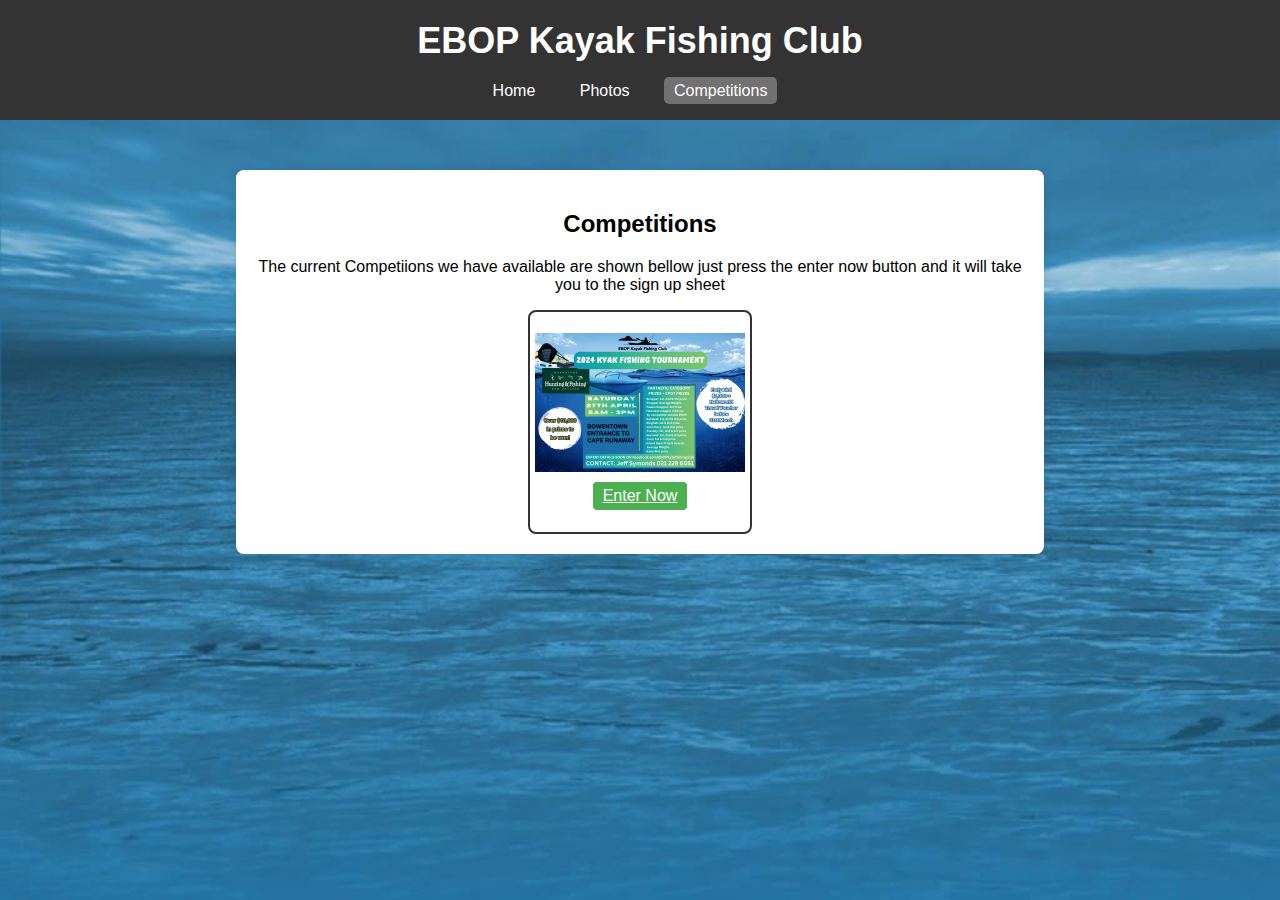
==== Competitions.html @ 6708f4ef "Upload Created Website" ====
<!DOCTYPE html>
<html lang="en">
<head>
    <meta charset="UTF-8">
    <meta name="viewport" content="width=device-width, initial-scale=1.0">
    <title>Competitions - EBOP Kayak Fishing Club</title>
    <link rel="stylesheet" href="style.css">
</head>
<body>
    <header>
        <h1>EBOP Kayak Fishing Club</h1>
        <nav>
            <ul>
                <li><a href="index.html">Home</a></li>
                <li><a href="photos.html">Photos</a></li>
                <li><a href=".html" class="active">Competitions</a></li>
            </ul>
        </nav>
    </header>
    
    <div class="container">
        <h2>Competitions</h2>
        <p>The current Competiions we have available are shown bellow just press the enter now button and it will take you to the sign up sheet</p>
        <div class="competition">
            <div class="competition-box">
                <img src="2024Poster2.png" alt="Competition 1">
                <a href="https://forms.gle/Cw13EgtNXAEakBtA6" class="enter-button" target="_blank">Enter Now</a>
            </div>
        </div>
    </div>
</body>
</html>
---- style.css ----
body {
    font-family: Arial, sans-serif;
    background-color: #f4f4f4;
    margin: 0;
    padding: 0;
}

.container {
    text-align: center;
}

/* Header styles */
header {
    background-color: #333;
    color: #fff;
    padding: 20px 0; /* Increase top and bottom padding */
    text-align: center;
}

header h1 {
    margin: 0;
    font-size: 36px; /* Increase font size */
}

nav {
    margin-top: 20px; /* Add margin to push nav bar down */
}

nav ul {
    list-style-type: none;
    margin: 0;
    padding: 0;
}

nav ul li {
    display: inline;
    margin-right: 20px;
}

nav ul li a {
    color: #fff;
    text-decoration: none;
    padding: 5px 10px;
    border-radius: 5px;
}

nav ul li a:hover {
    background-color: #555;
}


body {
    font-family: Arial, sans-serif;
    margin: 0;
    padding: 0;
    /* Change background to an image */
    background-image: url('ocean.jpeg');
    /* Set background size and repeat properties */
    background-size: cover; /* Adjusts the background image to cover the entire viewport */
    background-repeat: no-repeat; /* Prevents the background image from repeating */
}
/* Center the competition grid */
.competition {
    display: grid;
    grid-template-columns: repeat(auto-fit, minmax(200px, 1fr));
    gap: 20px;
    justify-items: center;
}

/* Style for each competition box */
.competition-box {
    width: 200px;
    height: 200px;
    padding: 10px;
    border: 2px solid #333;
    border-radius: 8px;
    text-align: center;
    display: flex;
    flex-direction: column;
    justify-content: center;
    align-items: center;
}

/* Style for the enter button */
.enter-button {
    margin-top: 10px;
    padding: 5px 10px;
    background-color: #4CAF50;
    color: white;
    border: none;
    border-radius: 4px;
    cursor: pointer;
    transition: background-color 0.3s;
}

.enter-button:hover {
    background-color: #45a049;
}


.container {
    width: 60%;
    margin: 50px auto;
    background-color: #fff;
    padding: 20px;
    border-radius: 8px;
    box-shadow: 0 0 10px rgba(0, 0, 0, 0.1);
}

.container h1 {
    text-align: center;
}

.container p {
    text-align: center;
}

form {
    max-width: 500px;
    margin: 0 auto;
}

form label {
    display: block;
    margin-bottom: 5px;
}

form input[type="text"],
form input[type="email"],
form textarea {
    width: calc(100% - 10px);
    padding: 8px;
    margin-bottom: 15px;
    border: 1px solid #ccc;
    border-radius: 4px;
}

form textarea {
    resize: vertical;
}

form input[type="submit"] {
    width: 100%;
    padding: 10px;
    border: none;
    background-color: #4CAF50;
    color: white;
    border-radius: 4px;
    cursor: pointer;
    font-size: 16px;
}

form input[type="submit"]:hover {
    background-color: #45a049;
}
/* Slideshow container */
.slideshow-container {
    max-width: 1000px;
    position: relative;
    margin: auto;
}

/* Hide the images by default */
.mySlides {
    display: none;
}

/* Navigation buttons */
.prev, .next {
    cursor: pointer;
    position: absolute;
    top: 50%;
    width: auto;
    padding: 16px;
    margin-top: -22px;
    color: white;
    font-weight: bold;
    font-size: 18px;
    transition: 0.6s ease;
    border-radius: 0 3px 3px 0;
}
.box {
    width: calc(25% - 20px);
    margin-bottom: 20px;
    text-align: center;
}

.box img {
    width: 100%;
    border-radius: 8px;
}

.enter-btn {
    background-color: #4CAF50;
    color: white;
    padding: 10px 20px;
    border: none;
    border-radius: 4px;
    cursor: pointer;
    font-size: 16px;
}

.enter-btn:hover {
    background-color: #45a049;
}
.next {
    right: 0;
    border-radius: 3px 0 0 3px;
}

.prev:hover, .next:hover {
    background-color: rgba(0,0,0,0.8);
}

/* Button styling */
.button {
    display: inline-block;
    background-color: #4CAF50;
    color: white;
    padding: 10px 20px;
    text-align: center;
    text-decoration: none;
    border-radius: 4px;
    margin: 10px;
    cursor: pointer;
    transition: background-color 0.3s;
}

.button:hover {
    background-color: #45a049;
}

/* Dot indicators */
.dot {
    cursor: pointer;
    height: 15px;
    width: 15px;
    margin: 0 2px;
    background-color: #bbb;
    border-radius: 50%;
    display: inline-block;
    transition: background-color 0.6s ease;
}

.active, .dot:hover {
    background-color: #717171;
}
.latest-tournament-box {
    border: 1px solid #ccc;
    padding: 20px;
    margin-top: 20px;
    text-align: center;
    background-color: #fff; /* Set background color */
    border-radius: 8px; /* Add border radius */
    box-shadow: 0 0 10px rgba(0, 0, 0, 0.1); /* Add box shadow */
}

.latest-tournament-box p {
    margin-bottom: 10px;
}

.button {
    display: inline-block;
    background-color: #4CAF50;
    color: white;
    padding: 10px 20px;
    text-align: center;
    text-decoration: none;
    border-radius: 4px;
    margin: 10px;
    cursor: pointer;
    transition: background-color 0.3s;
}

.button:hover {
    background-color: #45a049;
}
.photo-gallery {
    display: grid;
    grid-template-columns: repeat(auto-fill, minmax(200px, 1fr));
    gap: 20px;
}

.photo-item {
    overflow: hidden;
}

.photo-item img {
    width: 100%;
    height: auto;
    transition: transform 0.3s ease;
}

/* Add hover effect to the images */
.photo-item img:hover {
    transform: scale(1.1); /* Increase size on hover */
}

/* Add this CSS for the modal */
.modal {
    display: none;
    position: fixed;
    z-index: 1;
    padding-top: 50px;
    left: 0;
    top: 0;
    width: 100%;
    height: 100%;
    overflow: auto;
    background-color: rgba(0,0,0,0.9);
}

.modal-content {
    margin: auto;
    display: block;
    max-width: 80%;
    max-height: 80%;
}

.close {
    color: #fff;
    position: absolute;
    top: 10px;
    right: 25px;
    font-size: 35px;
    font-weight: bold;
    transition: 0.3s;
    cursor: pointer;
}

.close:hover,
.close:focus {
    color: #999;
    text-decoration: none;
    cursor: pointer;
}
/* CSS for navigation buttons */
.prev,
.next {
    cursor: pointer;
    background-color: #f4f4f4; /* Background color of the buttons */
    color: #333; /* Default text color */
    padding: 10px 15px;
    border: none;
    border-radius: 4px;
    transition: background-color 0.3s, color 0.3s; /* Add transition for smooth color change */
}

.prev:hover,
.next:hover {
    background-color: #333; /* Change background color on hover */
    color: #fff; /* Change text color on hover */
}
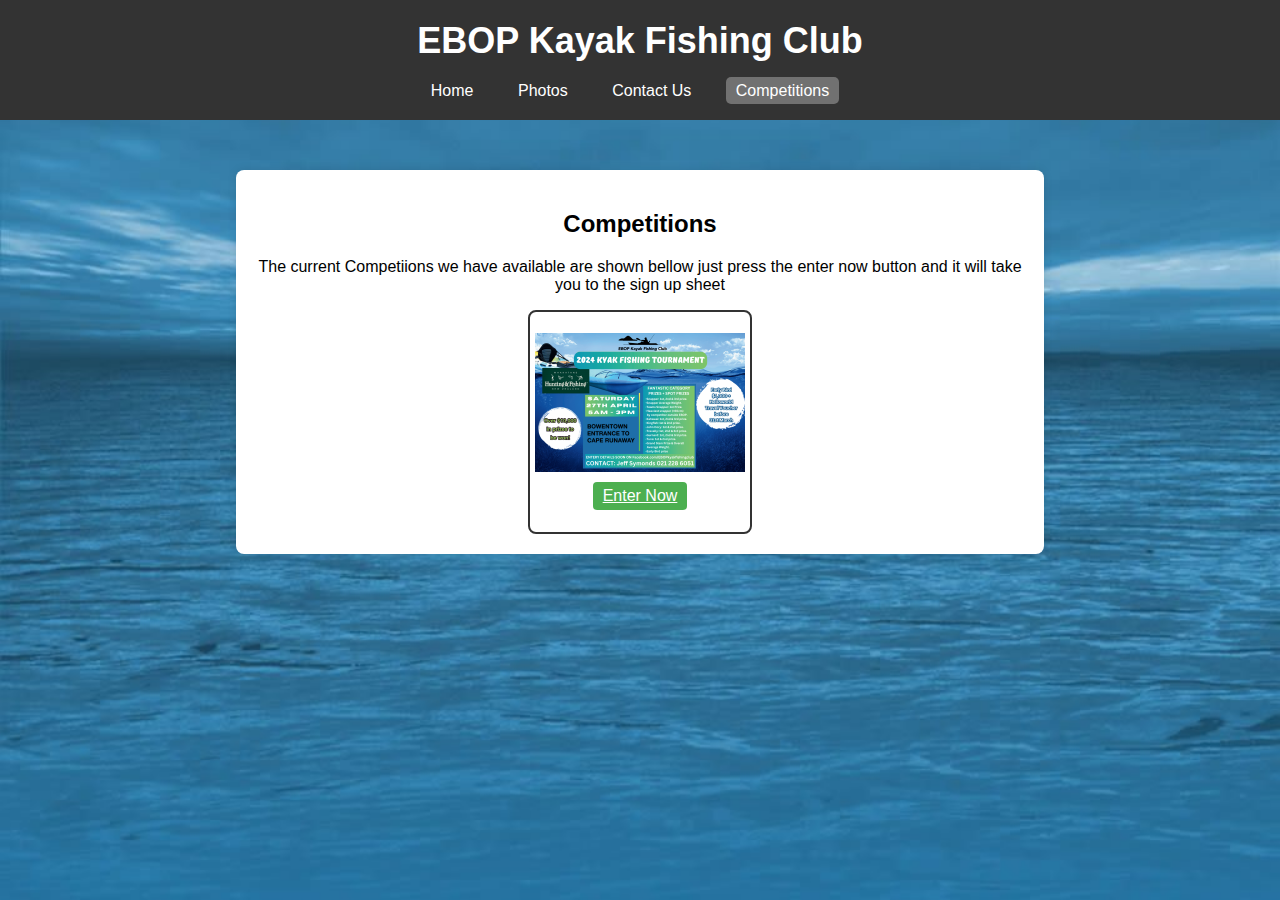
==== commit 547b79d4: "Update Competitions.html" ====
--- a/Competitions.html
+++ b/Competitions.html
@@ -13,7 +13,8 @@
             <ul>
                 <li><a href="index.html">Home</a></li>
                 <li><a href="photos.html">Photos</a></li>
-                <li><a href=".html" class="active">Competitions</a></li>
+                <li><a href="contact.html">Contact Us</a></li>
+                <li><a href="Competitions.html" class="active">Competitions</a></li>
             </ul>
         </nav>
     </header>
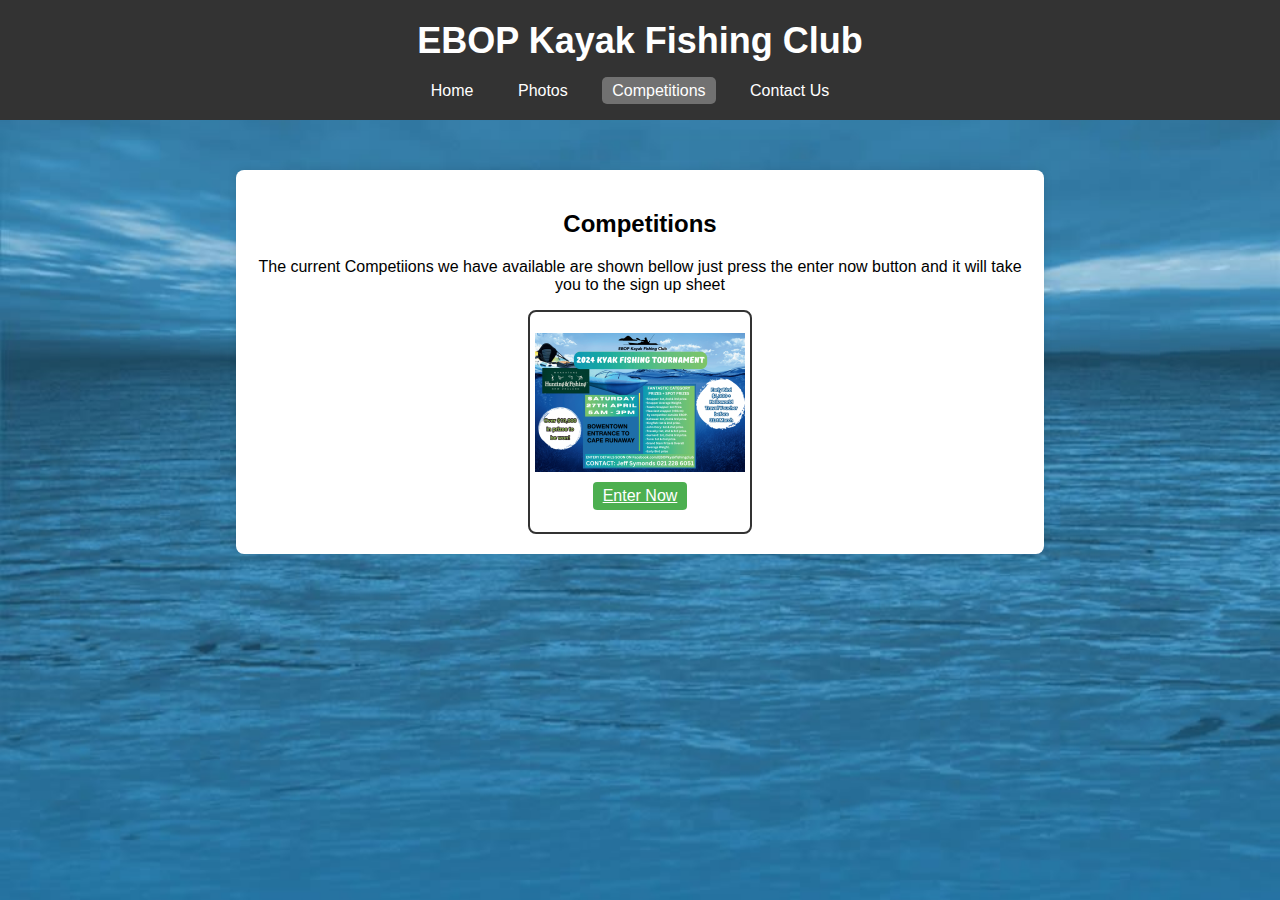
==== commit da768016: "Update Competitions.html" ====
--- a/Competitions.html
+++ b/Competitions.html
@@ -12,9 +12,9 @@
         <nav>
             <ul>
                 <li><a href="index.html">Home</a></li>
-                <li><a href="photos.html">Photos</a></li>
+                <li><a href="photos.html">Photos</a></li> 
+                <li><a href="Competitions.html" class="active">Competitions</a></li>
                 <li><a href="contact.html">Contact Us</a></li>
-                <li><a href="Competitions.html" class="active">Competitions</a></li>
             </ul>
         </nav>
     </header>
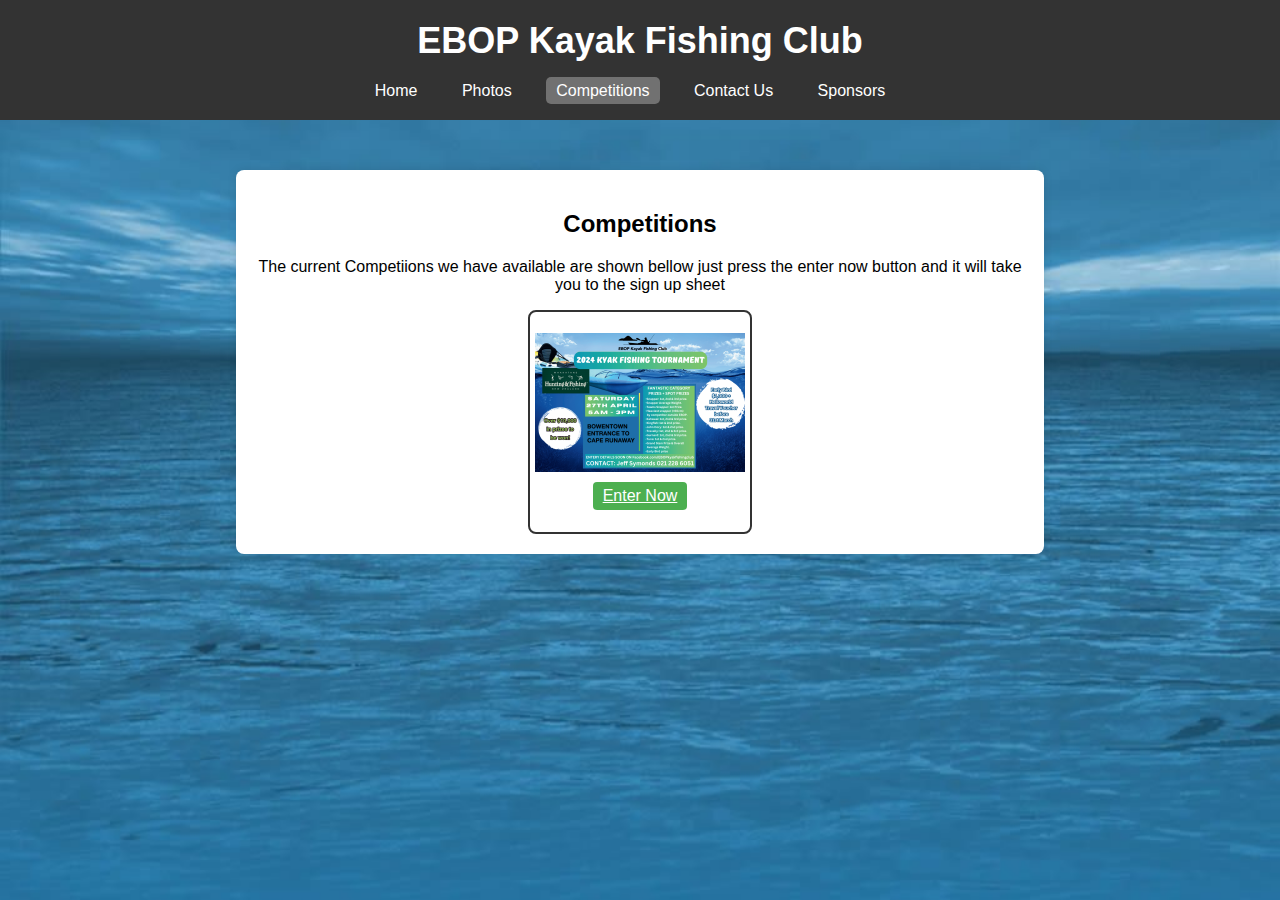
==== commit 3e69b30d: "adding the sponsors link" ====
--- a/Competitions.html
+++ b/Competitions.html
@@ -15,6 +15,7 @@
                 <li><a href="photos.html">Photos</a></li> 
                 <li><a href="Competitions.html" class="active">Competitions</a></li>
                 <li><a href="contact.html">Contact Us</a></li>
+                <li><a href="Sponsors.html">Sponsors</a></li>
             </ul>
         </nav>
     </header>
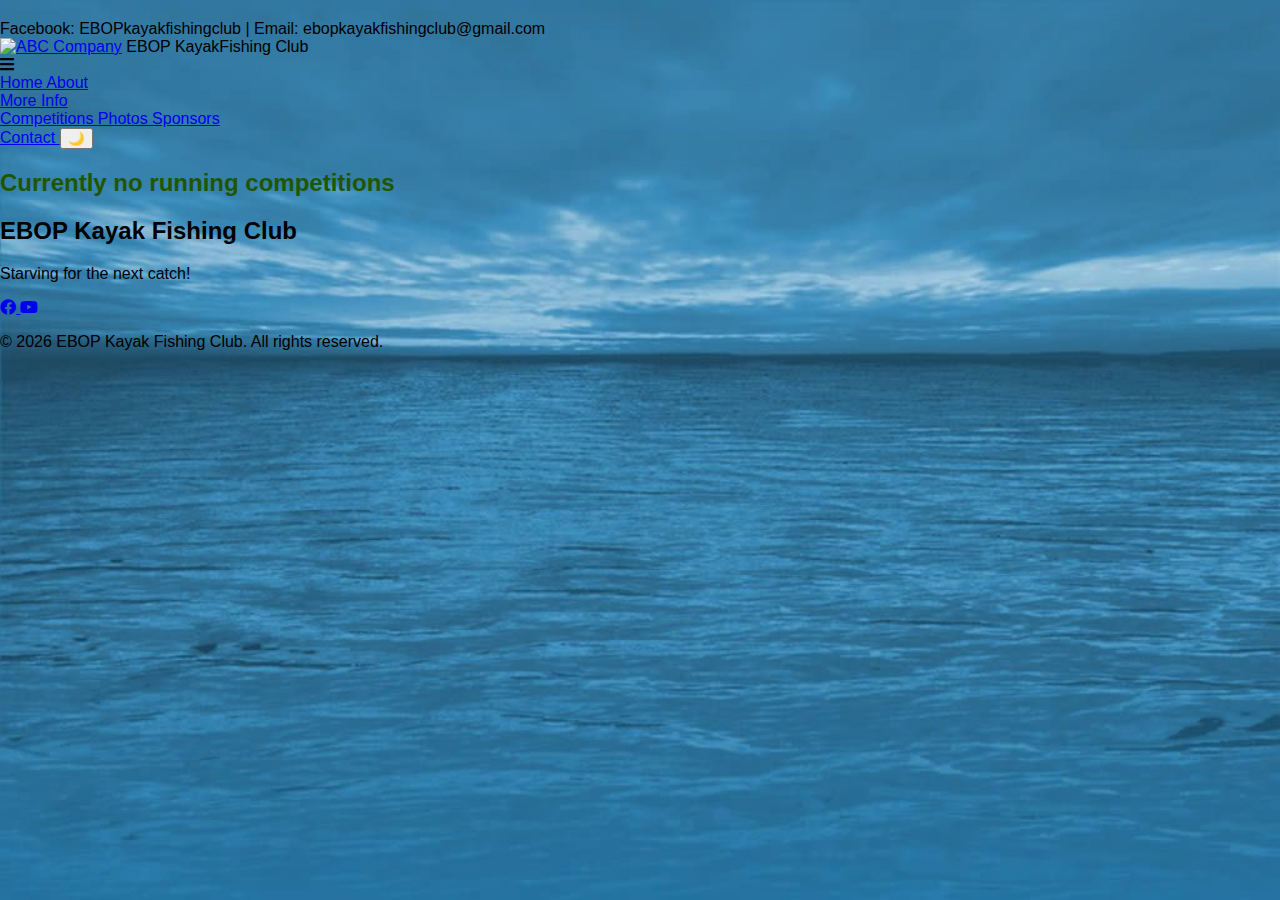
==== commit 82dd9d18: "Update Competitions.html" ====
--- a/Competitions.html
+++ b/Competitions.html
@@ -1,34 +1,143 @@
 <!DOCTYPE html>
 <html lang="en">
-<head>
-    <meta charset="UTF-8">
-    <meta name="viewport" content="width=device-width, initial-scale=1.0">
-    <title>Competitions - EBOP Kayak Fishing Club</title>
-    <link rel="stylesheet" href="style.css">
-</head>
-<body>
-    <header>
-        <h1>EBOP Kayak Fishing Club</h1>
-        <nav>
-            <ul>
-                <li><a href="index.html">Home</a></li>
-                <li><a href="photos.html">Photos</a></li> 
-                <li><a href="Competitions.html" class="active">Competitions</a></li>
-                <li><a href="contact.html">Contact Us</a></li>
-                <li><a href="Sponsors.html">Sponsors</a></li>
-            </ul>
-        </nav>
-    </header>
+	<head>
+        <!-- Meta Tags (Add more for SEO) -->
+		<meta charset="UTF-8">
+		<meta name="viewport" content="width=device-width, initial-scale=1.0">
+		
+        <title>EBOP Kayak Fishing Club</title>
+        
+        <!-- Styling -->
+		<link rel="stylesheet" href="https://cdnjs.cloudflare.com/ajax/libs/font-awesome/5.15.1/css/all.min.css">
+		<link rel="stylesheet" href="style.css">
+        
+        <!-- Java Script file -->
+		<script src="script.js" defer></script>
+	</head>
     
-    <div class="container">
-        <h2>Competitions</h2>
-        <p>The current Competiions we have available are shown bellow just press the enter now button and it will take you to the sign up sheet</p>
-        <div class="competition">
-            <div class="competition-box">
-                <img src="2024Poster2.png" alt="Competition 1">
-                <a href="https://forms.gle/Cw13EgtNXAEakBtA6" class="enter-button" target="_blank">Enter Now</a>
-            </div>
-        </div>
-    </div>
-</body>
+	<body class="dark-theme"> <!-- default to dark theme -->
+		
+		<!-- Scroll to Top Button -->
+		<button id="scroll-to-top" aria-label="Scroll to top" style="display: none;">↑ Top</button>
+		
+		<!-- Navigation Bar -->
+		<nav id="navbar">
+			<div class="nav-container">
+				<!-- Announcement Channel (Desktop only)-->
+			    <div class="announcement">
+			        <span class="announcement-text"></span>
+			    </div>
+			    <!-- Contact Information (Desktop only)-->
+			    <div class="contact-info">
+			        <span class="phone-number">Facebook: EBOPkayakfishingclub </span> | 
+			        <span class="email">Email: ebopkayakfishingclub@gmail.com</span>
+			    </div>
+			    <!-- Logo and Brand Name -->
+                <!-- Logo image line can be removed if not needed -->
+				<a href="https://Company.com/"><img src="img/logo.png" alt="ABC Company"></a>
+				<span class="brand-name">
+					EBOP KayakFishing Club
+				</span>
+				<div class="menu-icon" onclick="toggleMenu()">
+					<i class="fa fa-bars">
+					</i>
+				</div>
+				<div class="nav-links">
+					<a href="index.html">
+						Home
+					</a>
+					<a href="#about">
+						About
+					</a>
+                    <!-- Dropdown -->
+					<div class="dropdown">
+						<a href="#dropdown" class="dropbtn">
+							More Info
+						</a>
+						<div class="dropdown-content">
+							<a href="Competitions.html">
+								Competitions
+							</a>
+							<a href="Photos.html">
+								Photos
+							</a>
+							<a href="Sponsors.html">
+                                Sponsors
+                            </a>
+						</div>
+					</div>
+					<a href="#contact">
+						Contact
+					</a>
+                    <!-- Toggle theme - light/dark -->
+					<button id="theme-toggle" class="theme-toggle" aria-label="Toggle theme">
+						🌙
+					</button>
+				</div>
+			</div>
+		</nav>
+
+		<!-- Home Section -->
+        
+		<div class="main-content">
+			
+            <!-- About Section -->
+            <!-- This secton can be reused just change the ID for navigation -->
+			<section id="about">
+				<div class="about-container">
+					<div class="typed-out-container">
+						<h2 class="typed-out start">
+							<span style="color:#215600;" class="accent-name">
+
+							Currently no running competitions
+						</h2>
+					</div>
+
+
+					
+						
+					</centre></p>
+				</div>
+			</section>
+
+		<!-- Footer Section -->
+		<footer>
+			<div class="footer-content">
+				<div class="footer-container">
+					<div class="footer-left">
+						<h2>
+							EBOP Kayak Fishing Club
+						</h2>
+						<p>
+							Starving for the next catch!
+						</p>
+						<div class="social-links">
+							<!-- Social Links (View icon codes at https://fontawesome.com/icons)-->
+							<a href="http://facebook.com/EBOPkayakfishingclub" target="_blank" rel="noopener noreferrer">
+								<i class="fab fa-facebook">
+								</i>
+							</a>
+							<a href="http://youtube.com/" target="_blank" rel="noopener noreferrer">
+								<i class="fab fa-youtube">
+								</i>
+							</a>
+						</div>
+					</div>
+				</div>
+                
+                <!-- Copyright Section -->
+                <!-- JS will auto display the current year -->
+				<div class="footer-copy">
+					<p>&copy;
+						<script>
+							var CurrentYear = new Date().getFullYear();
+							document.write(CurrentYear);
+						</script>
+						EBOP Kayak Fishing Club. All rights reserved.
+					</p>
+                    
+				</div>
+			</div>
+		</footer>      
+	</body>
 </html>
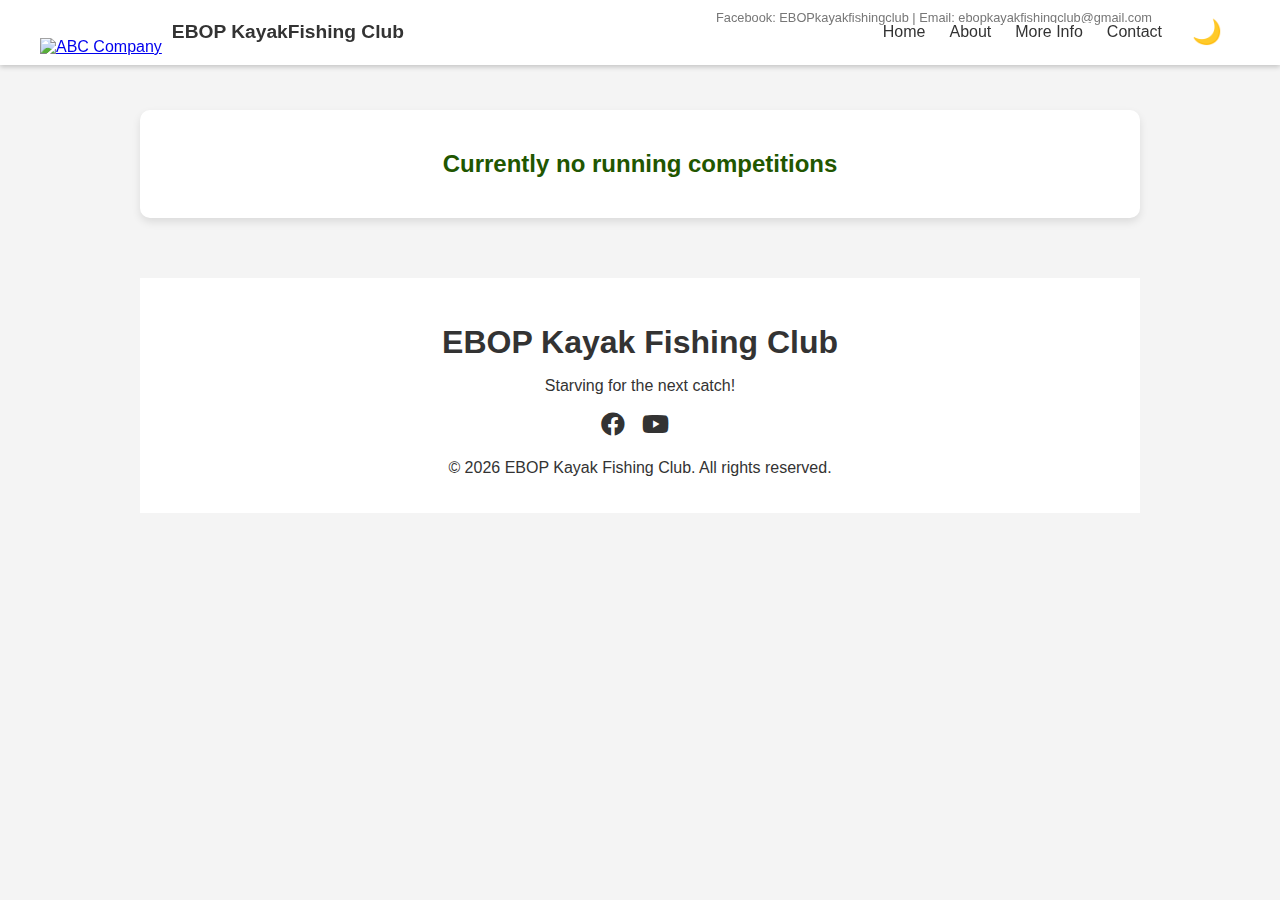
==== commit 3621a489: "Update Competitions.html" ====
--- a/Competitions.html
+++ b/Competitions.html
@@ -58,7 +58,7 @@
 							<a href="Competitions.html">
 								Competitions
 							</a>
-							<a href="Photos.html">
+							<a href="photos.html">
 								Photos
 							</a>
 							<a href="Sponsors.html">
--- a/style.css
+++ b/style.css
@@ -1,284 +1,430 @@
+:root {
+	--background-color:#f4f4f4;
+	--text-color:#333;
+	--container-bg-color:#fff;
+	--input-bg-color:#fff;
+	--input-border-color:#ddd;
+	--accent-color:#409200;
+	--button-bg-color:#e0ffc8;
+	--button-hover-bg-color:var(--accent-color);
+}
+.dark-theme {
+	--background-color:#121212;
+	--text-color:#ffffff;
+	--container-bg-color:#222222;
+	--input-bg-color:#333333;
+	--input-border-color:#333333;
+	--accent-color:#215600;
+	--button-bg-color:#030800;
+	--button-hover-bg-color:var(--accent-color);
+}
 body {
-    font-family: Arial, sans-serif;
-    background-color: #f4f4f4;
-    margin: 0;
-    padding: 0;
-}
-
-.container {
-    text-align: center;
-}
-
-/* Header styles */
-header {
-    background-color: #333;
-    color: #fff;
-    padding: 20px 0; /* Increase top and bottom padding */
-    text-align: center;
-}
-
-header h1 {
-    margin: 0;
-    font-size: 36px; /* Increase font size */
-}
-
-nav {
-    margin-top: 20px; /* Add margin to push nav bar down */
-}
-
-nav ul {
-    list-style-type: none;
-    margin: 0;
-    padding: 0;
-}
-
-nav ul li {
-    display: inline;
-    margin-right: 20px;
-}
-
-nav ul li a {
-    color: #fff;
-    text-decoration: none;
-    padding: 5px 10px;
-    border-radius: 5px;
-}
-
-nav ul li a:hover {
-    background-color: #555;
-}
-
-
-body {
-    font-family: Arial, sans-serif;
-    margin: 0;
-    padding: 0;
-    /* Change background to an image */
-    background-image: url('ocean.jpeg');
-    /* Set background size and repeat properties */
-    background-size: cover; /* Adjusts the background image to cover the entire viewport */
-    background-repeat: no-repeat; /* Prevents the background image from repeating */
-}
-/* Center the competition grid */
-.competition {
-    display: grid;
-    grid-template-columns: repeat(auto-fit, minmax(200px, 1fr));
-    gap: 20px;
-    justify-items: center;
-}
-
-/* Style for each competition box */
-.competition-box {
-    width: 200px;
-    height: 200px;
-    padding: 10px;
-    border: 2px solid #333;
-    border-radius: 8px;
-    text-align: center;
-    display: flex;
-    flex-direction: column;
-    justify-content: center;
-    align-items: center;
-}
-
-/* Style for the enter button */
-.enter-button {
-    margin-top: 10px;
-    padding: 5px 10px;
-    background-color: #4CAF50;
-    color: white;
-    border: none;
-    border-radius: 4px;
-    cursor: pointer;
-    transition: background-color 0.3s;
-}
-
-.enter-button:hover {
-    background-color: #45a049;
-}
-
-
-.container {
-    width: 60%;
-    margin: 50px auto;
-    background-color: #fff;
-    padding: 20px;
-    border-radius: 8px;
-    box-shadow: 0 0 10px rgba(0, 0, 0, 0.1);
-}
-
-.container h1 {
-    text-align: center;
-}
-
-.container p {
-    text-align: center;
-}
-
-form {
-    max-width: 500px;
-    margin: 0 auto;
-}
-
-form label {
-    display: block;
-    margin-bottom: 5px;
-}
-
-form input[type="text"],
-form input[type="email"],
-form textarea {
-    width: calc(100% - 10px);
-    padding: 8px;
-    margin-bottom: 15px;
-    border: 1px solid #ccc;
-    border-radius: 4px;
-}
-
-form textarea {
-    resize: vertical;
-}
-
-form input[type="submit"] {
-    width: 100%;
-    padding: 10px;
-    border: none;
-    background-color: #4CAF50;
-    color: white;
-    border-radius: 4px;
-    cursor: pointer;
-    font-size: 16px;
-}
-
-form input[type="submit"]:hover {
-    background-color: #45a049;
-}
-/* Slideshow container */
-.slideshow-container {
-    max-width: 1000px;
-    position: relative;
-    margin: auto;
-}
-
-/* Hide the images by default */
-.mySlides {
+	margin:auto;
+	text-align:center;
+	background-color:var(--background-color);
+	color:var(--text-color);
+	font-family:Arial,sans-serif;
+	line-height:inherit;
+	padding-top:50px;
+	transition:background-color 0.3s,color 0.3s;
+	/* Smooth transition for theme change */
+}
+/* Main content wrapper */
+.main-content {
+	max-width:1000px;
+	margin:auto;
+}
+#navbar,.navbar-container,footer {
+	max-width:none;
+}
+/* Navigation */
+#navbar {
+	background:var(--container-bg-color);
+	border-bottom:1px solid var(--container-bg-color);
+	position: fixed;
+	top:0;
+	left:0;
+	right:0;
+	z-index:1000;
+	transition:top 0.3s;
+	box-shadow:0 2px 5px rgba(0,0,0,0.2);
+}
+.nav-container {
+	display:flex;
+	justify-content:space-between;
+	align-items:center;
+	padding:0.5em 2em;
+	max-width:1200px;
+	margin:auto;
+	width:100%;
+}
+.menu-icon {
+	display:none;
+	/* Hidden by default, will be shown in media query */
+    cursor:pointer;
+}
+
+.nav-container img { /* Logo */
+    max-width: 150px;
+    padding-top: 30px;
+    height: auto; 
+    margin-right: 10px;
+}
+.contact-info {
+    position: absolute;
+    top: 10px;
+    padding-bottom: 20px;
+    right: 10%;
+    font-size: 0.8em;
+    color: #777;
+}
+.announcement {
+    position: absolute;
+    padding-bottom: 20px;
+    top: 10px;
+    left: 20%;
+    font-size: 0.8em;
+    color: #777;
+}
+.brand-name {
+	font-size:1.2em;
+	font-weight:bold;
+	margin-right:auto;
+}
+.nav-links {
+	display:flex;
+	align-items:center;
+}
+.nav-links a,.theme-toggle {
+	padding:0 0.75em;
+	text-decoration:none;
+	color:var(--text-color);
+	font-size:1em;
+}
+.nav-links a:hover {
+	color:#215600;
+	transition:color 0.3s ease-in-out;
+}
+.nav-links a.active {
+	color:#215600;
+	border-bottom:2px solid #009688;
+}
+/* Dropdown Button */
+.dropbtn {
+	background-color:var(--container-bg-color);
+	color:var(--text-color);
+	padding:0 0.75em;
+	font-size:1em;
+	border:none;
+	cursor:pointer;
+}
+.dropdown {
+	position:relative;
+	display:inline-block;
+}
+.dropdown-content {
+	padding-top:20px;
+	display:none;
+	position:absolute;
+	background-color:var(--container-bg-color);
+	min-width:160px;
+	box-shadow:0px 8px 16px 0px rgba(0,0,0,0.2);
+	z-index:1;
+}
+.dropdown:hover .dropdown-content {
+	display:block;
+}
+/* Dropdown links */
+.dropdown-content a {
+	color:var(--text-color);
+	padding:12px 16px;
+	text-decoration:none;
+	display:block;
+}
+/* Toggle button */
+.theme-toggle {
+	background:none;
+	border:none;
+	cursor:pointer;
+	font-size:1.5em;
+}
+
+/* Home Section Styles */
+#home {
+	display:flex;
+	flex-direction:column;
+	align-items:flex-start;
+	text-align:left;
+	justify-content:center;
+	padding:4rem;
+	background-color:transparent;
+	max-width:1000px;
+}
+#home h1 {
+	font-size:3rem;
+	margin:0;
+}
+#home h2 {
+	font-size:2rem;
+	margin:0;
+}
+#home p {
+	margin:0;
+	margin-top:0.5rem;
+}
+.flex-container {
+	display:flex;
+	flex-wrap:wrap;
+	gap:20px;
+	justify-content:center;
+	align-items:flex-start;
+}
+/* contact Section */
+.contact-box {
+	padding:20px;
+	margin:auto;
+	border-radius:10px;
+	box-shadow:0 4px 8px rgba(0,0,0,0.1);
+	background:var(--container-bg-color);
+	transition:transform 0.3s ease-in-out;
+	flex:1 1 auto;
+	min-width:25%;
+	max-width:calc(100% - 34px);
+}
+.contact-box .icon {
+	display:block;
+	color:var(--link-bg-color);
+	transition:color 0.3s ease-in-out;
+	margin-bottom:10px;
+	text-decoration:none;
+	font-size:1.5em;
+}
+.contact-box .icon:hover {
+	color:var(--button-hover-bg-color);
+}
+.contact-box:hover {
+	transform:translateY(-5px);
+	box-shadow:0 6px 12px rgba(0,0,0,0.2);
+}
+/* About section */
+.about-container {
+	background:var(--container-bg-color);
+	border-radius:10px;
+	box-shadow:0 4px 8px rgba(0,0,0,0.1);
+	padding:20px;
+	margin:60px auto;
+}
+.about-container p {
+	text-align:left;
+	line-height:1.2;
+}
+
+/* Base button styling - class btn / btn btn-small / btn btn-large*/
+.btn {
+	display:inline-block;
+	text-decoration:none;
+	color:var(--text-color);
+	background-color:var(--button-bg-color);
+	padding:10px 15px;
+	margin:5px;
+	border-radius:20px;
+	border:none;
+	transition:background-color 0.1s,color 0.3s,border-color 0.3s;
+	cursor:pointer;
+}
+.btn:hover {
+	background-color:var(--button-hover-bg-color);
+	color:#fff;
+}
+/* Small button */
+.btn-small {
+	padding:5px 10px;
+	font-size:0.8em;
+}
+/* Large button */
+.btn-large {
+	padding:15px 30px;
+	font-size:1.2em;
+}
+
+/* Footer Styles */
+footer {
+	background:var(--container-bg-color);
+	color:var(--text-color);
+	padding:20px 0;
+	text-align:center;
+}
+footer .footer-content h2 {
+	font-size:2em;
+	margin-bottom:0.5em;
+}
+footer .footer-content p {
+	font-size:1em;
+	margin-bottom:1em;
+}
+footer .footer-nav {
+	margin-bottom:1em;
+}
+/* Footer Styles */
+footer {
+	background:var(--container-bg-color);
+	color:var(--text-color);
+	padding:20px 0;
+	width:100%;
+}
+.footer-content {
+	width:100%;
+}
+.footer-container {
+	justify-content:space-between;
+	align-items:center;
+	max-width:1000px;
+	margin:auto;
+	padding:0 20px;
+}
+.social-links a {
+	margin-right:10px;
+	color:var(--link-bg-color);
+	transition:color 0.3s ease-in-out;
+	text-decoration:none;
+	font-size:1.5em;
+}
+.social-links a:hover {
+	color:var(--button-hover-bg-color);
+}
+.footer a {
+	color:var(--text-color);
+	text-decoration:none;
+	margin-top:20px;
+	margin-right:4px;
+	padding:5px;
+	transition:color 0.3s ease-in-out;
+	text-align:right;
+}
+.footer a:hover {
+	color:var(--button-hover-bg-color);
+}
+.footer-copy {
+	text-align:center;
+	width:100%;
+	margin-top:20px;
+}
+/* Scroll to Top */
+#scroll-to-top {
+	position:fixed;
+	bottom:20px;
+	right:20px;
+	background-color:#333;
+	color:white;
+	border:none;
+	padding:10px;
+	cursor:pointer;
+	border-radius:5px;
+	display:none;
+	/* Hidden by default */
+    z-index:1001;
+	/* Above the content,under the nav */
+    opacity:0.7;
+}
+#scroll-to-top:hover {
+	opacity:1;
+	/* Full opacity on hover */
+}
+/* For smaller screens */
+@media (max-width:768px) {
+	.nav-container {
+	flex-direction:column;
+	justify-content:space-between;
+	align-items:flex-start;
+	padding:0.4em 1em;
+}
+.menu-icon {
+	display:block;
+	position:absolute;
+	right:10px;
+	top:10px;
+}
+.nav-container img {
+  max-width: 100px; 
+}
+.announcement {
+	display: none;
+}
+
+.contact-info {
     display: none;
 }
-
-/* Navigation buttons */
-.prev, .next {
-    cursor: pointer;
-    position: absolute;
-    top: 50%;
-    width: auto;
-    padding: 16px;
-    margin-top: -22px;
-    color: white;
-    font-weight: bold;
-    font-size: 18px;
-    transition: 0.6s ease;
-    border-radius: 0 3px 3px 0;
-}
-.box {
-    width: calc(25% - 20px);
-    margin-bottom: 20px;
-    text-align: center;
-}
-
-.box img {
-    width: 100%;
-    border-radius: 8px;
-}
-
-.enter-btn {
-    background-color: #4CAF50;
-    color: white;
-    padding: 10px 20px;
-    border: none;
-    border-radius: 4px;
-    cursor: pointer;
-    font-size: 16px;
-}
-
-.enter-btn:hover {
-    background-color: #45a049;
-}
-.next {
-    right: 0;
-    border-radius: 3px 0 0 3px;
-}
-
-.prev:hover, .next:hover {
-    background-color: rgba(0,0,0,0.8);
-}
-
-/* Button styling */
-.button {
-    display: inline-block;
-    background-color: #4CAF50;
-    color: white;
-    padding: 10px 20px;
-    text-align: center;
-    text-decoration: none;
-    border-radius: 4px;
-    margin: 10px;
-    cursor: pointer;
-    transition: background-color 0.3s;
-}
-
-.button:hover {
-    background-color: #45a049;
-}
-
-/* Dot indicators */
-.dot {
-    cursor: pointer;
-    height: 15px;
-    width: 15px;
-    margin: 0 2px;
-    background-color: #bbb;
-    border-radius: 50%;
-    display: inline-block;
-    transition: background-color 0.6s ease;
-}
-
-.active, .dot:hover {
-    background-color: #717171;
-}
-.latest-tournament-box {
-    border: 1px solid #ccc;
-    padding: 20px;
-    margin-top: 20px;
-    text-align: center;
-    background-color: #fff; /* Set background color */
-    border-radius: 8px; /* Add border radius */
-    box-shadow: 0 0 10px rgba(0, 0, 0, 0.1); /* Add box shadow */
-}
-
-.latest-tournament-box p {
-    margin-bottom: 10px;
-}
-
-.button {
-    display: inline-block;
-    background-color: #4CAF50;
-    color: white;
-    padding: 10px 20px;
-    text-align: center;
-    text-decoration: none;
-    border-radius: 4px;
-    margin: 10px;
-    cursor: pointer;
-    transition: background-color 0.3s;
-}
-
-.button:hover {
-    background-color: #45a049;
-}
+.brand-name {
+  font-size: 1em;
+ }
+.nav-links {
+	display:none;
+	width:100%;
+	align-items:center;
+}
+.nav-links.active {
+	display:flex;
+	flex-direction:column;
+	align-items:center;
+}
+.nav-links a,.theme-toggle,.dropdown-content a {
+	text-align:center;
+	padding:0.5em;
+	border-bottom:none;
+	width:100%;
+	/* Full-width links */
+}
+.dropdown-content {
+	position:static;
+}
+.dropdown:hover .dropdown-content,.dropdown-content:hover {
+	display:contents;
+}
+header,section,footer {
+	margin:10px;
+}
+.about-container {
+	padding:20px;
+	margin-top:80px;
+}
+.contact-box {
+	margin:0px;
+	width:100%;
+}
+
+#home {
+	flex-direction:column;
+	text-align:left;
+	padding:20px;
+}
+#home .intro-text {
+	max-width:100%;
+	margin-bottom:20px;
+}
+#home .home-effect {
+	display:none;
+}
+.footer-container {
+	padding:0 40px;
+}
+.footer a {
+	padding:5px 10px;
+}
+.footer-copy {
+	margin-top:0;
+}
+}
+@media (min-width:1200px) {
+	header,section,footer {
+	margin-left:auto;
+	margin-right:auto;
+}
+}
+
 .photo-gallery {
     display: grid;
-    grid-template-columns: repeat(auto-fill, minmax(200px, 1fr));
-    gap: 20px;
+    grid-template-columns: repeat(auto-fill, minmax(175px, 1fr));
+    gap: 10px;
 }
 
 .photo-item {
@@ -334,7 +480,6 @@
     text-decoration: none;
     cursor: pointer;
 }
-/* CSS for navigation buttons */
 .prev,
 .next {
     cursor: pointer;
@@ -351,4 +496,3 @@
     background-color: #333; /* Change background color on hover */
     color: #fff; /* Change text color on hover */
 }
-
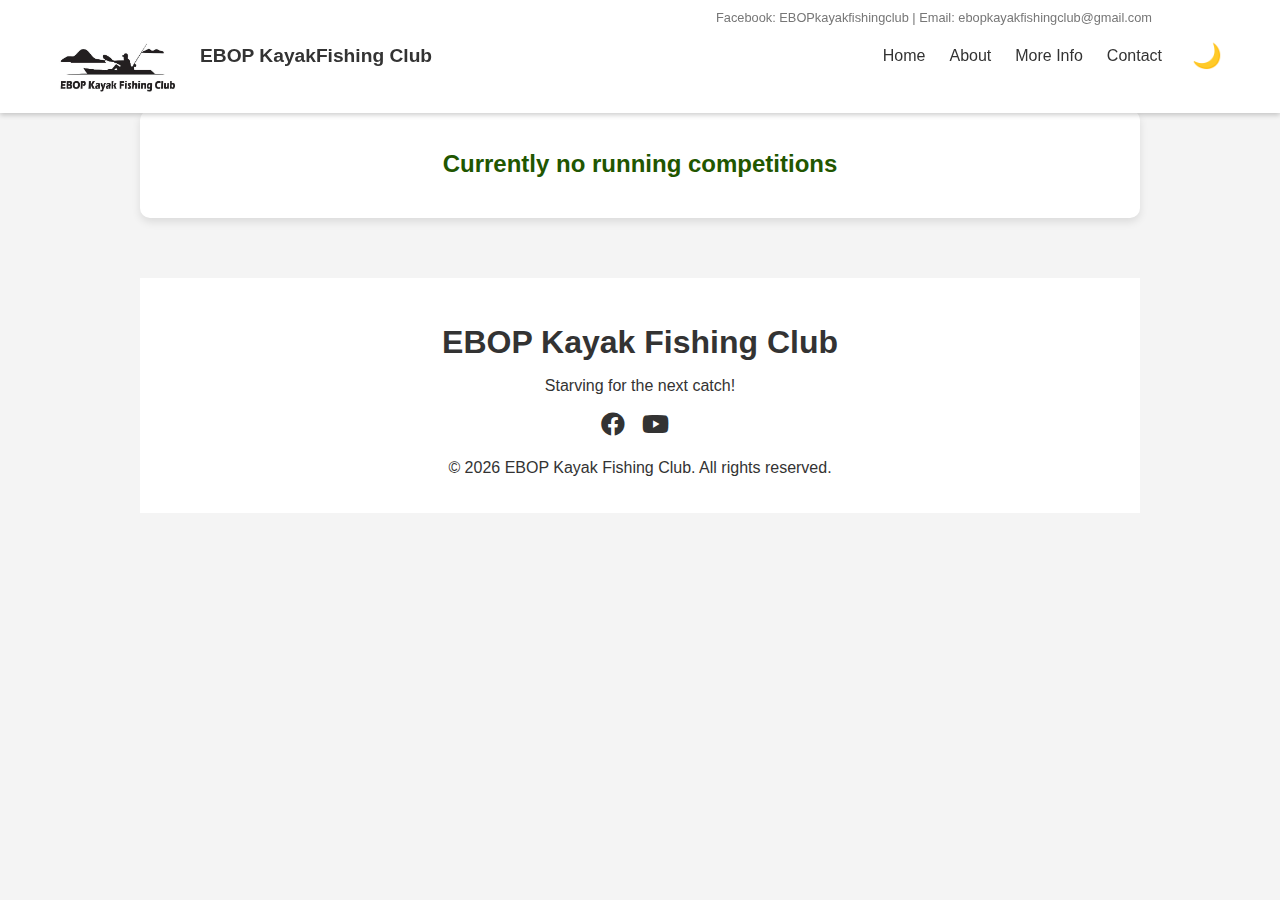
==== commit efddf9a6: "Update Competitions.html" ====
--- a/Competitions.html
+++ b/Competitions.html
@@ -34,7 +34,7 @@
 			    </div>
 			    <!-- Logo and Brand Name -->
                 <!-- Logo image line can be removed if not needed -->
-				<a href="https://Company.com/"><img src="img/logo.png" alt="ABC Company"></a>
+				<a href="https://Company.com/"><img src="img/logo.PNG" alt="Ebopkayaklogo"></a>
 				<span class="brand-name">
 					EBOP KayakFishing Club
 				</span>
@@ -62,8 +62,11 @@
 								Photos
 							</a>
 							<a href="Sponsors.html">
-                                Sponsors
-                            </a>
+                                				Sponsors
+                            				</a>
+							<a href="https://forms.gle/ZvMbydj4eu4ust799">
+								Membership Form
+							</a>
 						</div>
 					</div>
 					<a href="#contact">
